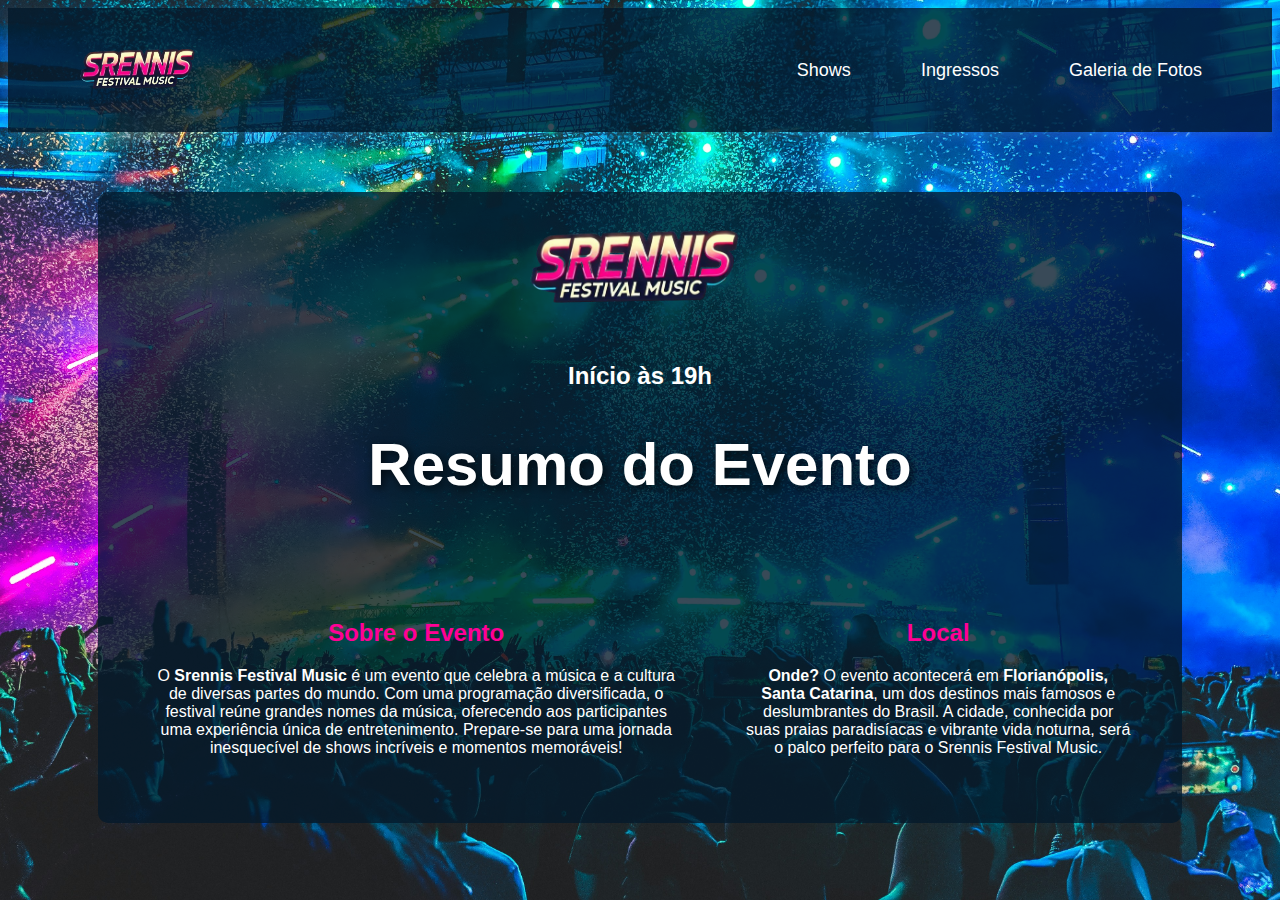
==== index.html @ 12fea852 "a" ====
<!DOCTYPE html>
<html lang="pt-BR">
<head>
    <meta charset="UTF-8">
    <meta name="viewport" content="width=device-width, initial-scale=1.0">
    <title>Srennis Festival Music</title>
    <link rel="stylesheet" href="index.css">
</head>
<body>
    <header class="header">
        <a href="index.html">
            <img src="Srennis name.png" alt="Srennis Festival Music" class="logo">
        </a>
        <nav class="nav">
            <a href="shows.html">Shows</a>
            <a href="ingressos.html">Ingressos</a>
            <a href="#galeria">Galeria de Fotos</a>
        </nav>
    </header>

    <div class="content-infos">

    <img src="Srennis name.png" alt="Srennis Festival Music" class="logo-menu">
    <h2>Início às 19h</h2>
    <h1>Resumo do Evento</h1>

    <div class="content">

        <div class="shows-container">
            <h2 class="info">Sobre o Evento</h2>
            <p>O <strong>Srennis Festival Music</strong> é um evento que celebra a música e a cultura de diversas partes do mundo. Com uma programação diversificada, o festival reúne grandes nomes da música, oferecendo aos participantes uma experiência única de entretenimento. Prepare-se para uma jornada inesquecível de shows incríveis e momentos memoráveis!</p>
        </div>    

        <div class="shows-container">
            <h2 class="info">Local</h2>
            <p><strong>Onde?</strong> O evento acontecerá em <strong>Florianópolis, Santa Catarina</strong>, um dos destinos mais famosos e deslumbrantes do Brasil. A cidade, conhecida por suas praias paradisíacas e vibrante vida noturna, será o palco perfeito para o Srennis Festival Music.</p>
        </div> 

    </div>
</body>
</html>
---- index.css ----
.header {
    display: flex;
    justify-content: space-between;
    align-items: center;
    background: rgba(4, 25, 43, 0.788);
    box-shadow: 0 4px 10px rgba(255, 255, 255, 0.1);
    padding: 20px 50px;
    font-family: Arial, sans-serif;
}

.logo {
    height: 80px;
}

.nav {
    display: flex;
    gap: 30px;
}

.nav a {
    color: #fff;
    text-decoration: none;
    font-size: 18px;
    padding: 10px 20px;
    border-radius: 5px;
    transition: 0.3s;
}

.nav a:hover {
    background: linear-gradient(45deg, #ff0080, #ffbf00, #00aaff);
    color: #000;
}

body {
    font-family: Arial, sans-serif;
    background-image: url('balada 1.jpg');
    background-size: cover;
    text-align: center;
    color: white;
    overflow: hidden;
}

h1 {
    font-size: 60px;
    font-weight: bold;
    text-shadow: 3px 3px 10px rgba(0, 0, 0, 0.7);
}

.menu {
    margin-top: 50px;
}

.menu a {
    display: block;
    margin: 10px auto;
    padding: 15px;
    width: 200px;
    text-decoration: none;
    background: white;
    color: black;
    border-radius: 10px;
    font-size: 18px;
}

.menu a:hover {
    background: #333;
    color: white;
}

.content {
    padding: 50px;
    max-width: 1200px;
    color: white;
    margin: 50px auto;
    display: flex;
    gap: 60px;
}

.content-infos {
    margin-top: 60px; 
    margin-inline: 90px;
    background: rgba(4, 25, 43, 0.788);
    color: white;
    border-radius: 10px;
}

.info {
    color: #ff0095;
}

.logo-menu{
    width: 300px; 
    height: auto; 
}
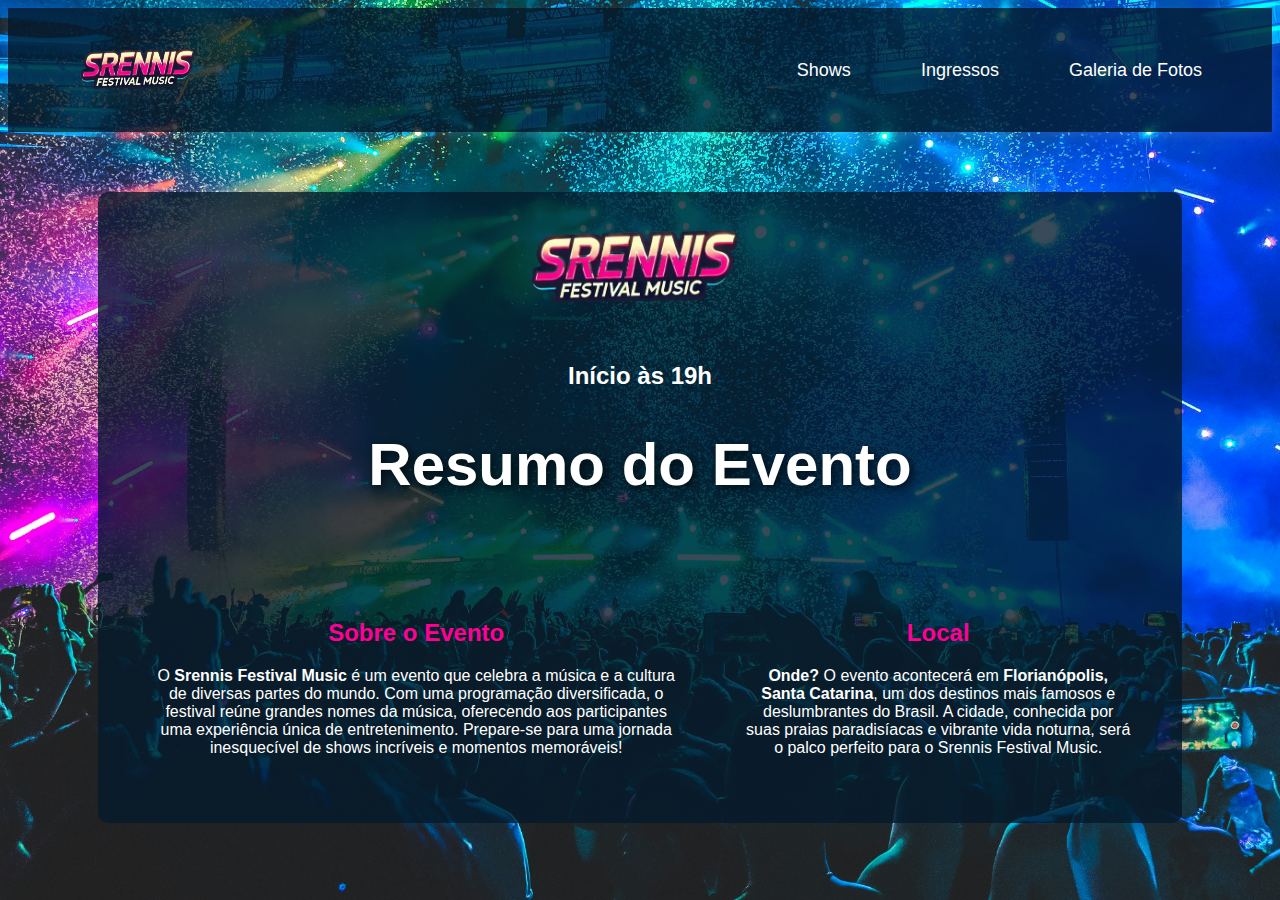
==== commit 63d3a221: "add pagina de fotos" ====
--- a/index.html
+++ b/index.html
@@ -14,7 +14,7 @@
         <nav class="nav">
             <a href="shows.html">Shows</a>
             <a href="ingressos.html">Ingressos</a>
-            <a href="#galeria">Galeria de Fotos</a>
+            <a href="galeria.html">Galeria de Fotos</a>
         </nav>
     </header>
 
--- a/index.css
+++ b/index.css
@@ -1,3 +1,13 @@
+body {
+    font-family: 'Poppins', sans-serif;
+    background-image: url('balada 1.jpg');
+    background-size: cover;
+    background-position: center;
+    color: white;
+    text-align: center;
+    overflow: hidden;
+}
+
 .header {
     display: flex;
     justify-content: space-between;
